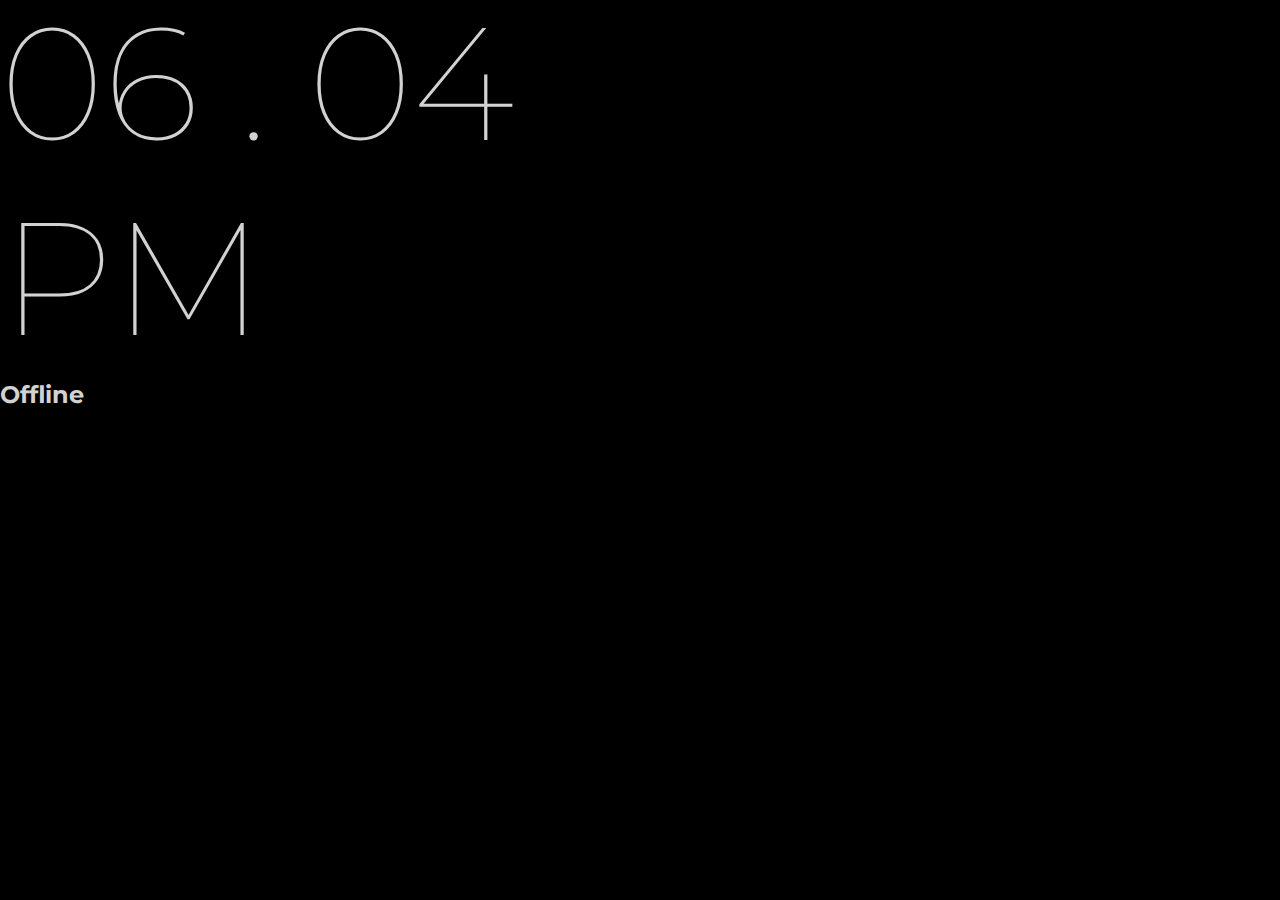
==== index.html @ 3e43353e "⚙ Updated access token's Encryption" ====
<!DOCTYPE html>
<html lang="en">
  <head>
    <meta charset="UTF-8" />
    <meta http-equiv="X-UA-Compatible" content="IE=edge" />
    <meta name="viewport" content="width=device-width, initial-scale=1.0" />
    <title>Tooth-Brush</title>
    <link rel="stylesheet" href="src/style.css" />
  </head>
  <body>
    <div id="clock"></div>
    <div class="contributes">
    </div>
    <h2 class="alert">Offline</h2>
    <script src="src/script.js"></script>
  </body>
</html>
---- src/style.css ----
@import url('https://fonts.googleapis.com/css2?family=Aboreto&family=Montserrat&family=Poppins:wght@300;400&display=swap');

body{
    background-color: black;
    color: rgb(210, 210, 210);
    font-family: 'Montserrat','Poppins', sans-serif, cursive;
    height: 100vh;
    width: 100vw;
    margin: 0;
    box-sizing: border-box;
    padding: 0;

}

#clock{
    width: 50%;
    height: 40%;
    display: flex;
    align-items: center;
    justify-content: center;
    font-size: 10rem;
    font-weight: 100;
}
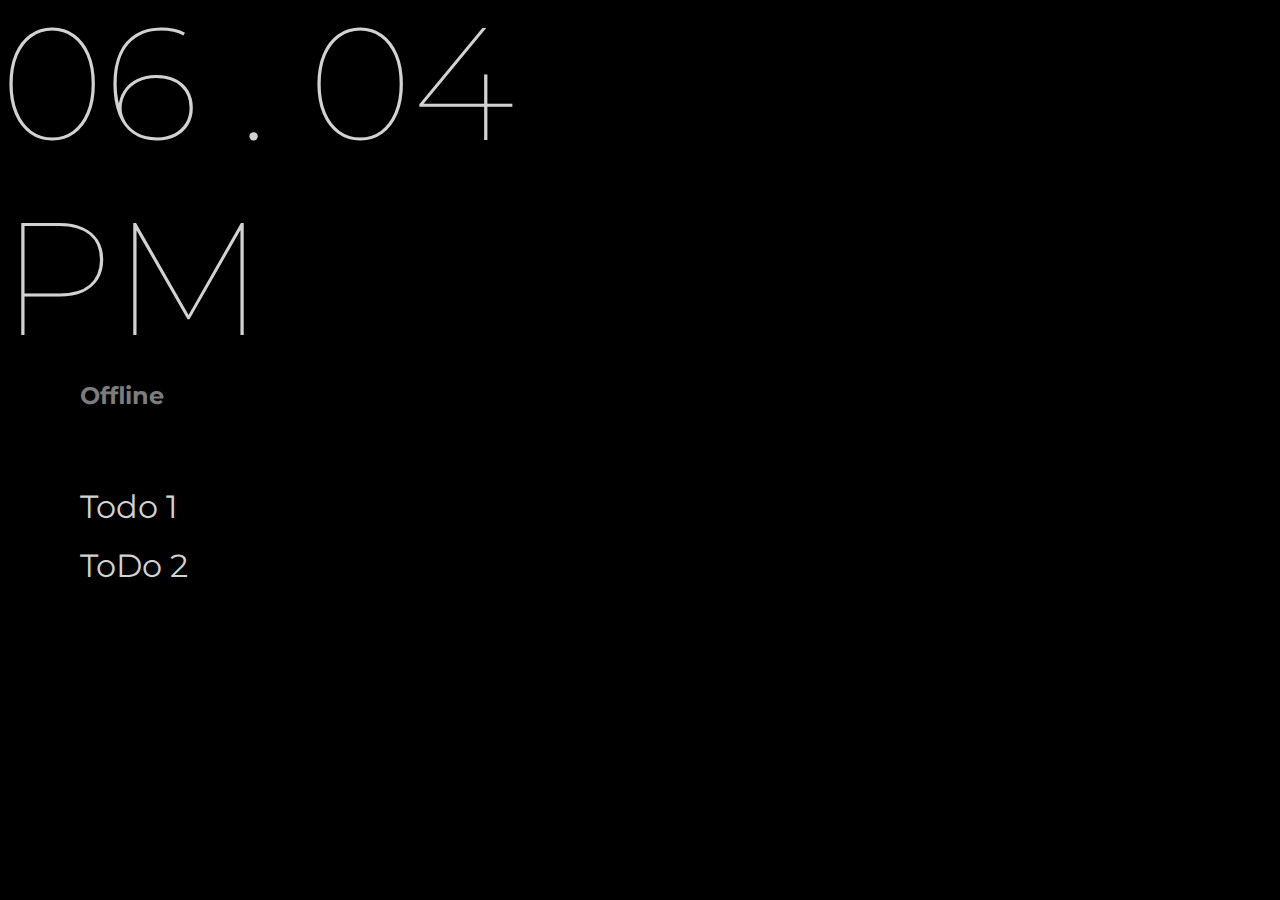
==== commit ae8e1b6c: "hurry commit, will add stuff in few hours" ====
--- a/index.html
+++ b/index.html
@@ -9,9 +9,14 @@
   </head>
   <body>
     <div id="clock"></div>
-    <div class="contributes">
-    </div>
+    <div class="contributes"></div>
     <h2 class="alert">Offline</h2>
     <script src="src/script.js"></script>
+    <div class="daily-todos">
+      <ul>
+        <li>Todo 1</li>
+        <li>ToDo 2</li>
+      </ul>
+    </div>
   </body>
 </html>
--- a/src/style.css
+++ b/src/style.css
@@ -1,23 +1,75 @@
-@import url('https://fonts.googleapis.com/css2?family=Aboreto&family=Montserrat&family=Poppins:wght@300;400&display=swap');
+@import url("https://fonts.googleapis.com/css2?family=Aboreto&family=Montserrat&family=Poppins:wght@300;400&display=swap");
 
-body{
-    background-color: black;
-    color: rgb(210, 210, 210);
-    font-family: 'Montserrat','Poppins', sans-serif, cursive;
-    height: 100vh;
-    width: 100vw;
-    margin: 0;
-    box-sizing: border-box;
-    padding: 0;
-
+body {
+  background-color: black;
+  color: rgb(210, 210, 210);
+  font-family: "Montserrat", "Poppins", sans-serif, cursive;
+  height: 100vh;
+  width: 100vw;
+  margin: 0;
+  box-sizing: border-box;
+  padding: 0;
 }
 
-#clock{
-    width: 50%;
-    height: 40%;
-    display: flex;
-    align-items: center;
-    justify-content: center;
-    font-size: 10rem;
-    font-weight: 100;
+#clock {
+  width: 50%;
+  height: 40%;
+  display: flex;
+  align-items: center;
+  justify-content: center;
+  font-size: 10rem;
+  font-weight: 100;
+}
+.contributes {
+  display: flex;
+  margin-left: 3rem;
+}
+.contrib_box {
+  width: 20px;
+  height: 20px;
+  border-radius: 5px;
+  margin: 20px;
+}
+.zero {
+  background-color: rgba(112, 112, 112, 0.754);
+}
+.one {
+  background-color: rgba(0, 215, 253, 0.35);
+}
+.three {
+  background-color: rgba(0, 215, 253, 0.7);
+}
+.more {
+  background-color: rgba(0, 215, 253, 0.95);
+}
+
+.alert {
+  margin: 5px;
+  padding: 1rem;
+  margin-left: 4rem;
+  border-radius: 10px;
+  width: fit-content;
+  color: rgba(201, 200, 200, 0.623);
+}
+.incomp_commit {
+  color: white;
+  background-color: rgba(199, 40, 40, 0.529);
+}
+.comp_commit {
+  color: white;
+  background-color: rgba(0, 215, 253, 0.35);
+}
+.daily-todos{
+  padding: 30px;
+}
+ul{
+  list-style-type: none;
+  display: flex;
+  flex-direction: column;
+  
+}
+li{
+  font-size: 2rem;
+  padding: 10px;
+
 }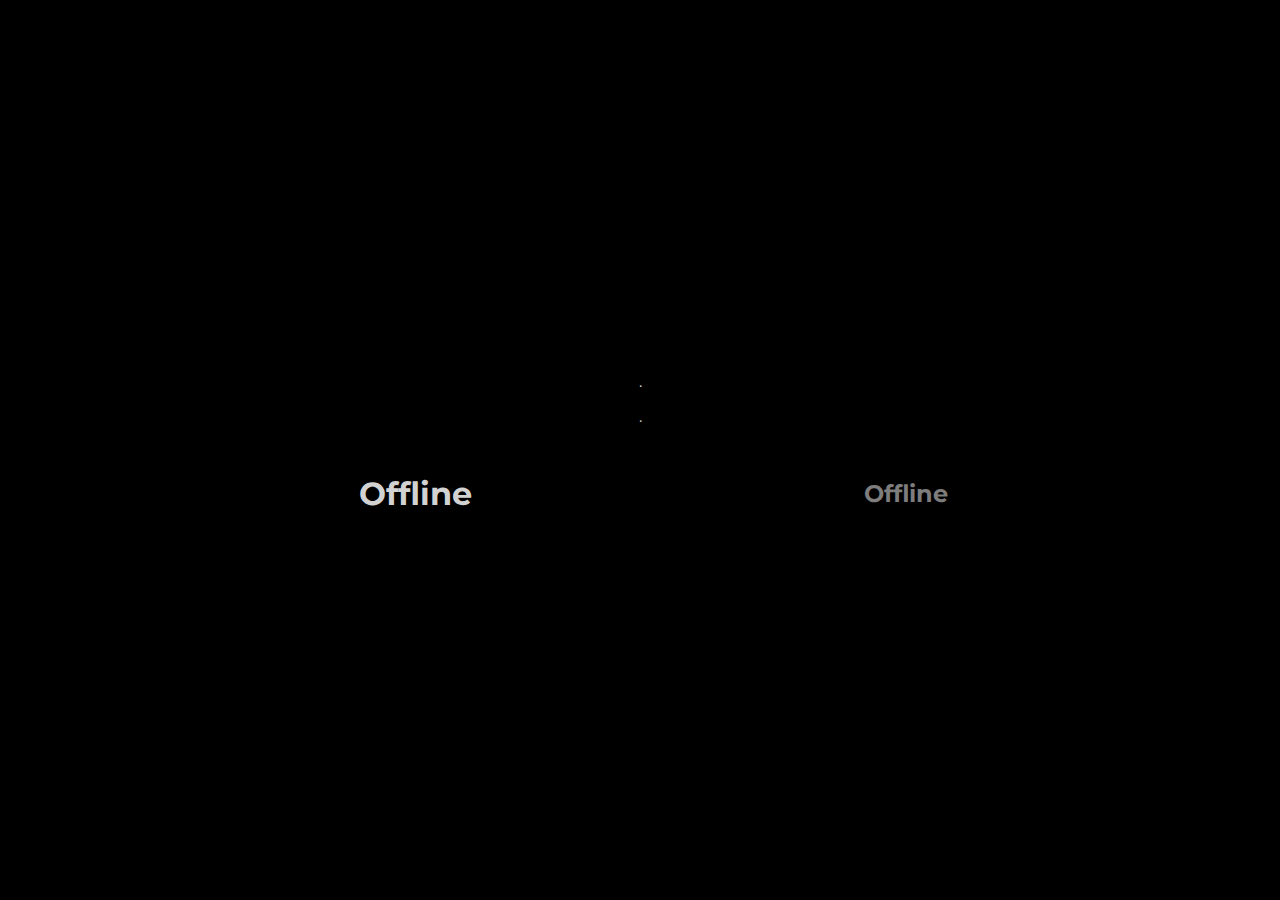
==== commit 4c037cdd: "done" ====
--- a/index.html
+++ b/index.html
@@ -8,15 +8,16 @@
     <link rel="stylesheet" href="src/style.css" />
   </head>
   <body>
-    <div id="clock"></div>
-    <div class="contributes"></div>
-    <h2 class="alert">Offline</h2>
-    <script src="src/script.js"></script>
-    <div class="daily-todos">
-      <ul>
-        <li>Todo 1</li>
-        <li>ToDo 2</li>
-      </ul>
+      <div id="clock">
+        <div class="hrs"></div><p>. </p>
+        <div class="mins"></div><p>. </p>
+        <div class="secs"></div>
+        <div class="session"></div>
+      </div>
+    <div class="section">
+      <div class="contributes"></div>
+      <h2 class="alert">Offline</h2>
+      <script src="src/script.js"></script>
     </div>
   </body>
 </html>
--- a/src/style.css
+++ b/src/style.css
@@ -1,5 +1,5 @@
 @import url("https://fonts.googleapis.com/css2?family=Aboreto&family=Montserrat&family=Poppins:wght@300;400&display=swap");
-
+/* for mobile */
 body {
   background-color: black;
   color: rgb(210, 210, 210);
@@ -9,16 +9,96 @@
   margin: 0;
   box-sizing: border-box;
   padding: 0;
+  display: flex;
+  flex-direction: column;
+  justify-content: center;
+  align-items: center;
 }
 
-#clock {
-  width: 50%;
-  height: 40%;
+/* #clock {
+  min-width: 500px;
+  height: auto;
   display: flex;
   align-items: center;
-  justify-content: center;
-  font-size: 10rem;
-  font-weight: 100;
+  justify-content: space-evenly;
+  .hrs, .mins{
+    font-size: 14rem;
+    font-weight: 900;
+    color: black;
+    padding: 30px;
+    margin: 10px;
+    margin: 10px;
+    background-color: rgba(218, 218, 218, 0.984);
+    border-radius: 50px;
+  }
+  .secs, .session{
+    font-size: 4rem;
+    font-weight: 300;
+    width: 80px;
+    margin: 10px;
+  }
+} */
+.clock {
+  height: 20vh;
+  color: white;
+  font-size: 22vh;
+  font-family: sans-serif;
+  line-height: 20.4vh;
+  display: flex;
+  position: relative;
+  /*background: green;*/
+  overflow: hidden;
+}
+
+.clock::before, .clock::after {
+  content: '';
+  width: 7ch;
+  height: 3vh;
+  background: linear-gradient(to top, transparent, black);
+  position: absolute;
+  z-index: 2;
+}
+
+.clock::after {
+  bottom: 0;
+  background: linear-gradient(to bottom, transparent, black);
+}
+
+.clock > div {
+  display: flex;
+}
+
+.tick {
+  line-height: 17vh;
+}
+
+.tick-hidden {
+  opacity: 0;
+}
+
+.move {
+  animation: move linear 1s infinite;
+}
+
+@keyframes move {
+  from {
+    transform: translateY(0vh);
+  }
+  to {
+    transform: translateY(-20vh);
+  }
+}
+
+
+
+
+/* _____________ */
+.section{
+  display: flex;
+  align-items: center;
+  justify-content: space-evenly;
+  width: 100vw;
+  margin: 10px;
 }
 .contributes {
   display: flex;
@@ -30,6 +110,7 @@
   border-radius: 5px;
   margin: 20px;
 }
+
 .zero {
   background-color: rgba(112, 112, 112, 0.754);
 }
@@ -59,17 +140,3 @@
   color: white;
   background-color: rgba(0, 215, 253, 0.35);
 }
-.daily-todos{
-  padding: 30px;
-}
-ul{
-  list-style-type: none;
-  display: flex;
-  flex-direction: column;
-  
-}
-li{
-  font-size: 2rem;
-  padding: 10px;
-
-}